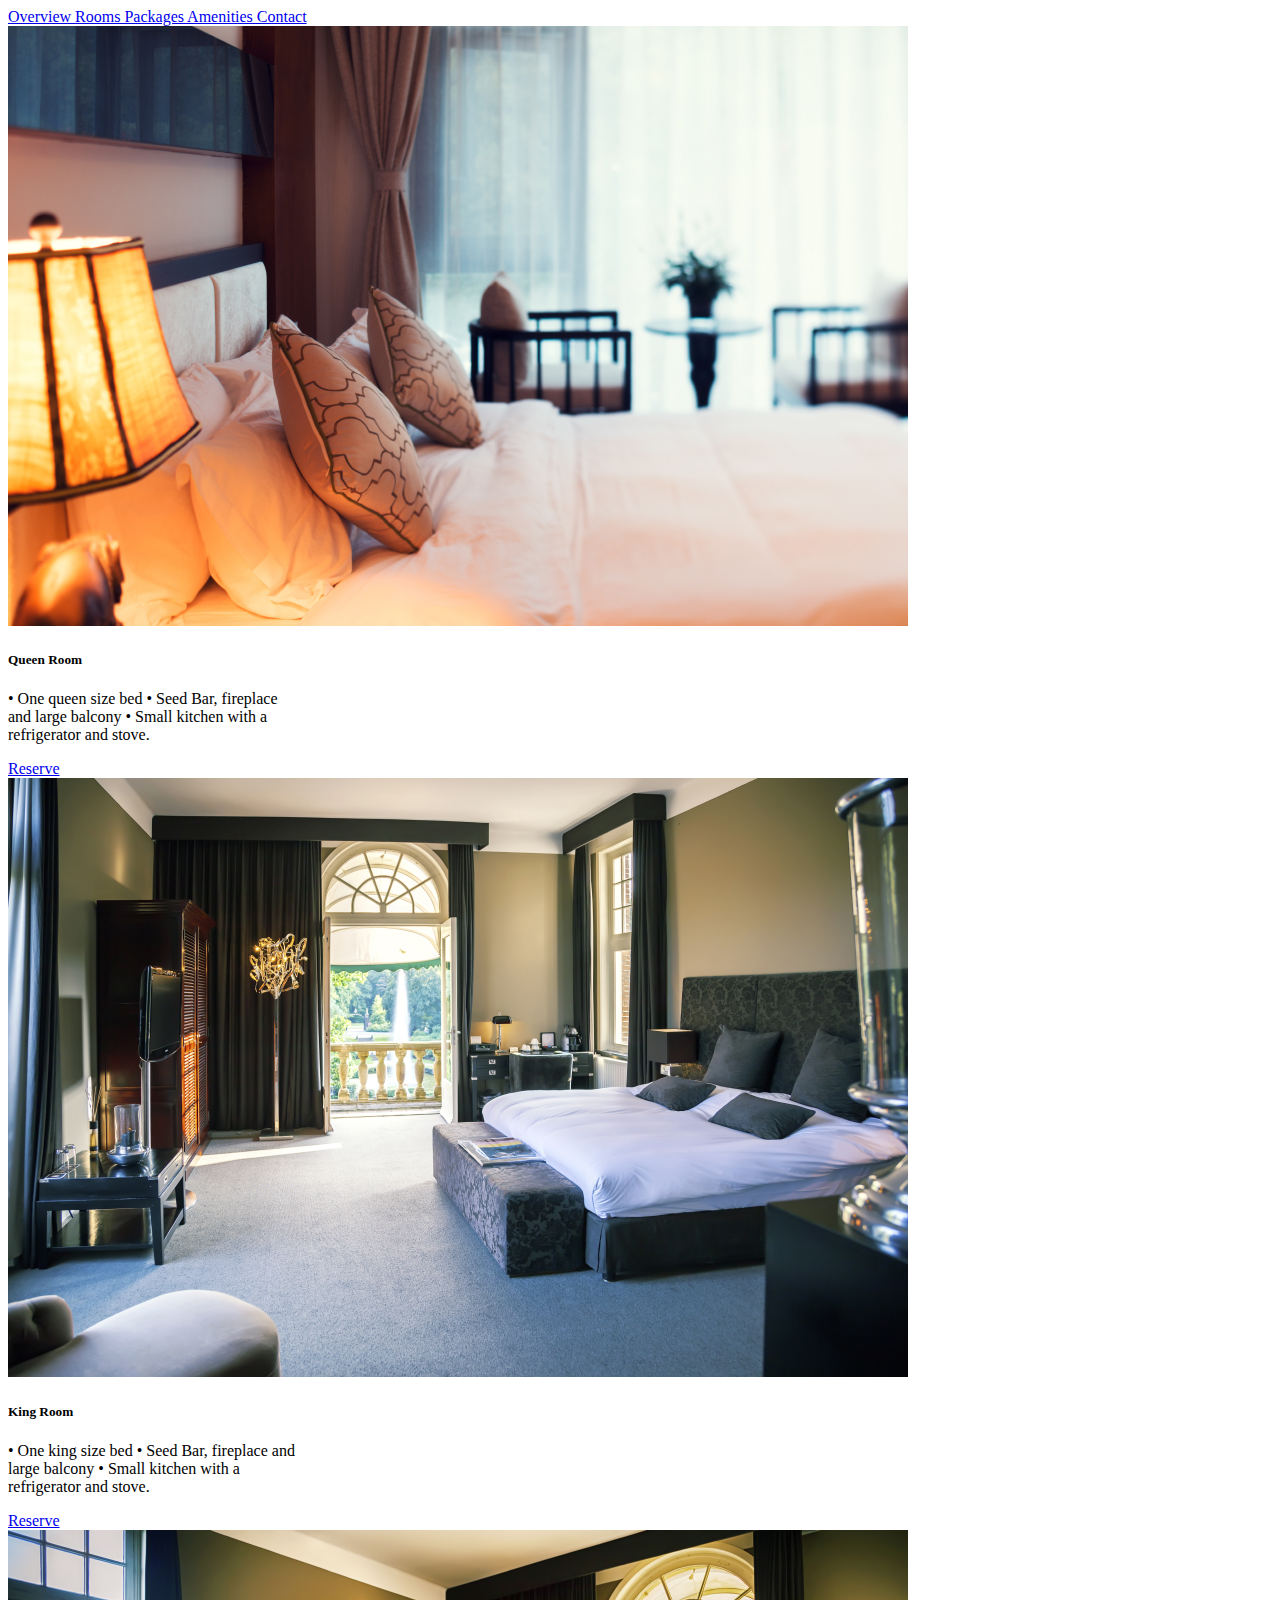
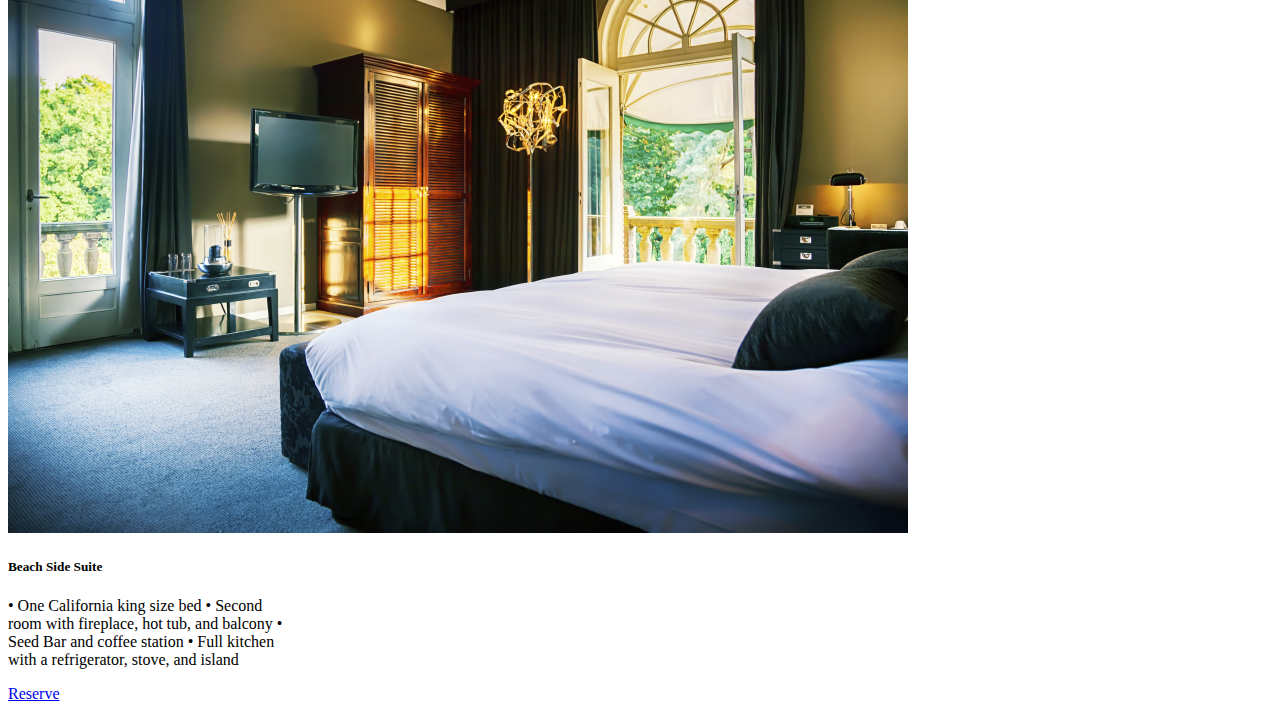
==== index.html @ 7e962826 "ab 2" ====
<!doctype html>
<html lang="en">

<head>
    <meta charset="utf-8">
    <meta name="viewport" content="width=device-width, initial-scale=1">
    <title>Bootstrap demo</title>
    <link href="https://cdn.jsdelivr.net/npm/bootstrap@5.2.2/dist/css/bootstrap.min.css" rel="stylesheet"
        integrity="sha384-Zenh87qX5JnK2Jl0vWa8Ck2rdkQ2Bzep5IDxbcnCeuOxjzrPF/et3URy9Bv1WTRi" crossorigin="anonymous">
</head>
<script src="https://cdn.jsdelivr.net/npm/bootstrap@5.2.2/dist/js/bootstrap.bundle.min.js"
    integrity="sha384-OERcA2EqjJCMA+/3y+gxIOqMEjwtxJY7qPCqsdltbNJuaOe923+mo//f6V8Qbsw3"
    crossorigin="anonymous"></script>


</html>

<nav class="navbar navbar-expand-lg bg-light">
    <div class="container-fluid">
        <a class="navbar-brand" href="#">Overview Rooms Packages Amenities Contact </a>
    </div>
</nav>
</div>
<div class="container-one">
    <div class="row">
        <div class="col">
            <div class="bigPic"></div>
                <!-- <img src="./assets/hotelMarkupAssets/header.jpg" alt=""> -->
            
        </div>
    </div>
</div>
















<div class="container"></div>
<div class="col 3"></div>
<div class="card" style="width: 18rem;">
    <img src="../assets/hotelMarkupAssets/room1.jpg" class="card-img-top" alt="...">
    <div class="card-body">
        <h5 class="card-title">Queen Room</h5>
        <p class="card-text">• One queen size bed • Seed Bar, fireplace and large balcony • Small kitchen with a
            refrigerator and stove.</p>
        <a href="#" class="btn btn-primary">Reserve</a>
    </div>
</div>
<div class="col 3"></div>
<div class="card" style="width: 18rem;">
    <img src="../assets/hotelMarkupAssets/room2.jpg" class="card-img-top" alt="...">
    <div class="card-body">
        <h5 class="card-title">King Room</h5>
        <p class="card-text">• One king size bed • Seed Bar, fireplace and large balcony • Small kitchen with a
            refrigerator and stove.</p>
        <a href="#" class="btn btn-primary">Reserve</a>
    </div>
</div>

<div class="col 3">
    <div class="card" style="width: 18rem;">
        <img src="../assets/hotelMarkupAssets/room3.jpg" class="card-img-top" alt="...">
        <div class="card-body">
            <h5 class="card-title">Beach Side Suite</h5>
            <p class="card-text">• One California king size bed • Second room with fireplace, hot tub, and balcony •
                Seed
                Bar and coffee station • Full kitchen with a refrigerator, stove, and island</p>
            <a href="#" class="btn btn-primary">Reserve</a>
        </div>
    </div>
</div>
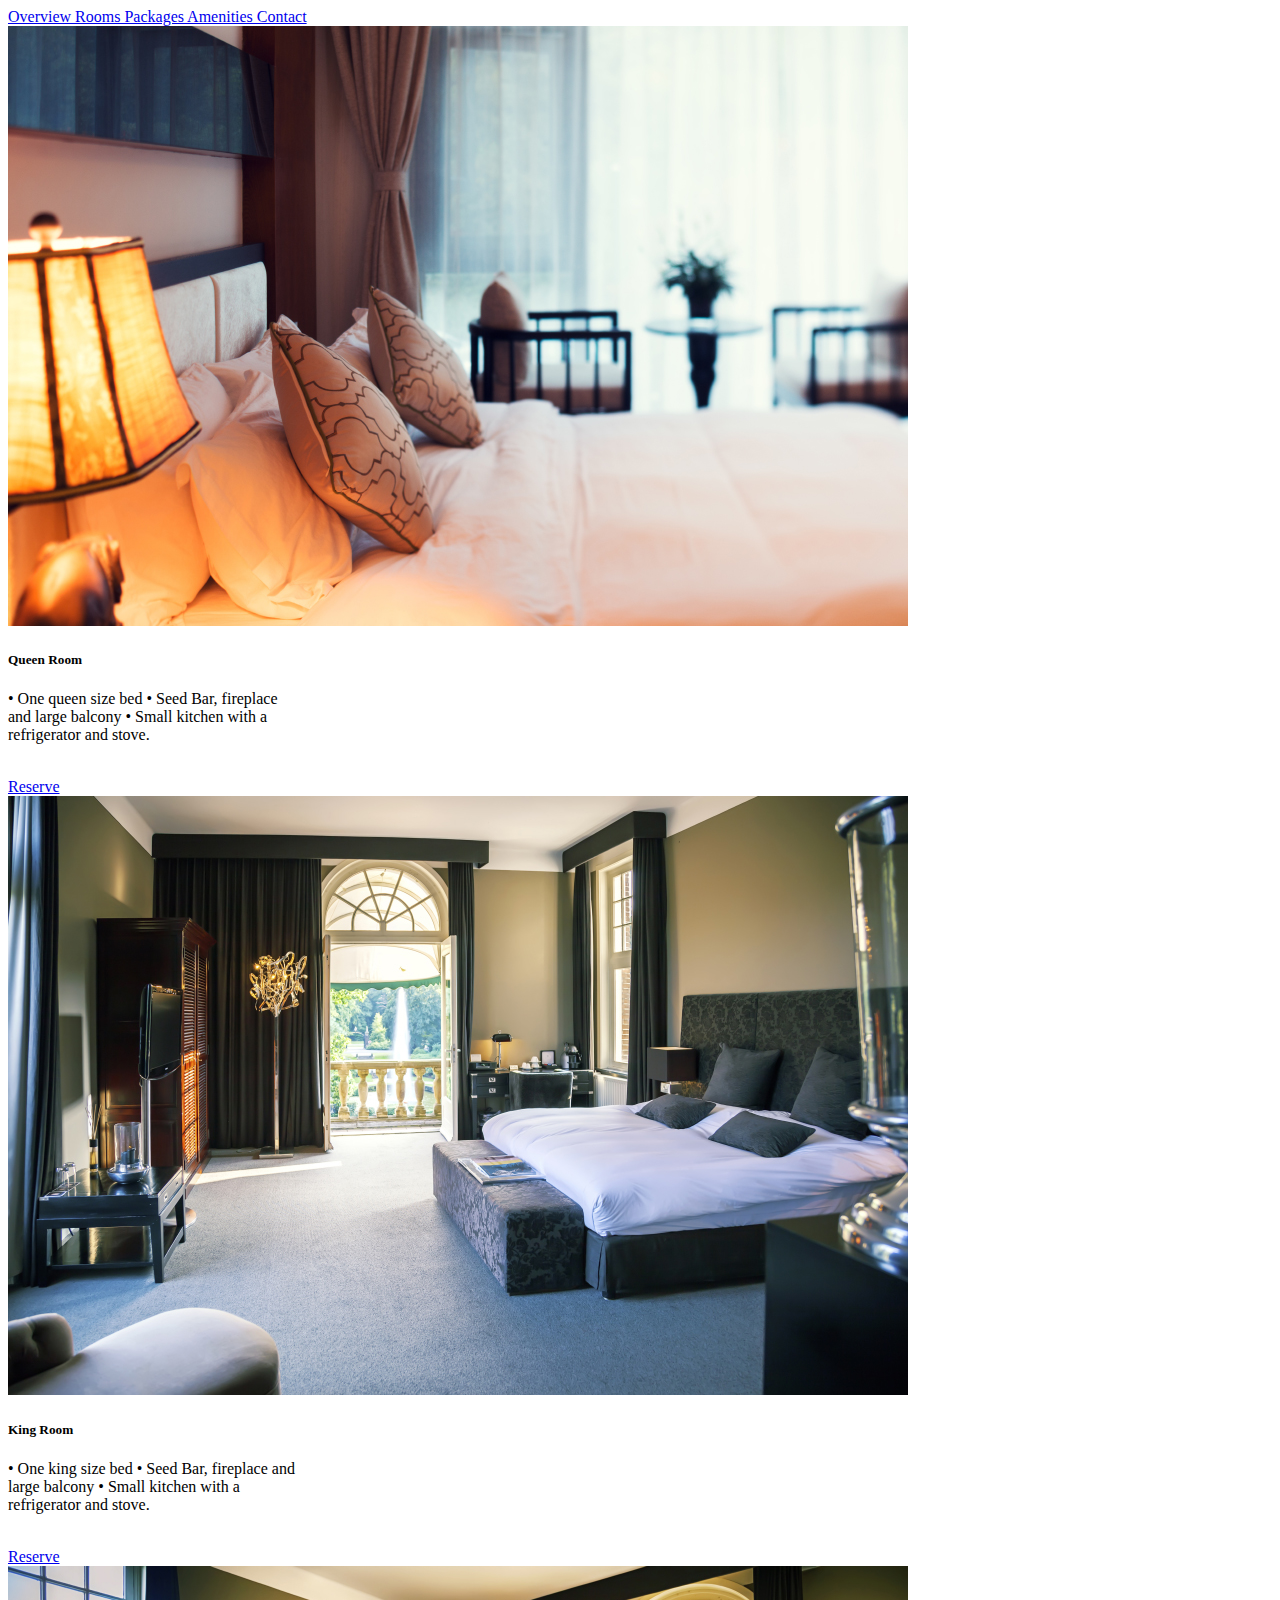
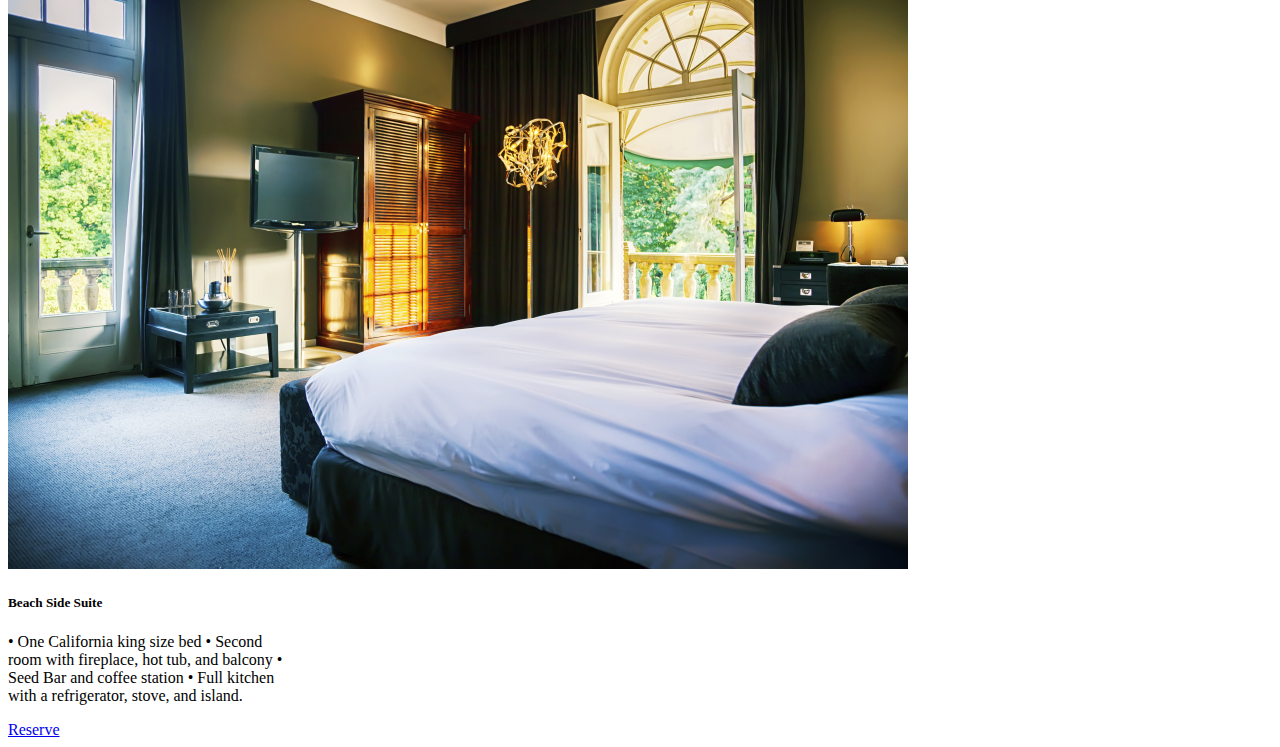
==== commit 34fad602: "ab push3" ====
--- a/index.html
+++ b/index.html
@@ -20,63 +20,54 @@
         <a class="navbar-brand" href="#">Overview Rooms Packages Amenities Contact </a>
     </div>
 </nav>
+
+
+
 </div>
 <div class="container-one">
     <div class="row">
         <div class="col">
             <div class="bigPic"></div>
-                <!-- <img src="./assets/hotelMarkupAssets/header.jpg" alt=""> -->
-            
-        </div>
-    </div>
-</div>
+            <!-- <img src="./assets/hotelMarkupAssets/header.jpg" alt=""> -->
 
 
-
-
-
-
-
-
-
-
-
-
-
-
-
-
-<div class="container"></div>
-<div class="col 3"></div>
-<div class="card" style="width: 18rem;">
-    <img src="../assets/hotelMarkupAssets/room1.jpg" class="card-img-top" alt="...">
-    <div class="card-body">
-        <h5 class="card-title">Queen Room</h5>
-        <p class="card-text">• One queen size bed • Seed Bar, fireplace and large balcony • Small kitchen with a
-            refrigerator and stove.</p>
-        <a href="#" class="btn btn-primary">Reserve</a>
-    </div>
-</div>
-<div class="col 3"></div>
-<div class="card" style="width: 18rem;">
-    <img src="../assets/hotelMarkupAssets/room2.jpg" class="card-img-top" alt="...">
-    <div class="card-body">
-        <h5 class="card-title">King Room</h5>
-        <p class="card-text">• One king size bed • Seed Bar, fireplace and large balcony • Small kitchen with a
-            refrigerator and stove.</p>
-        <a href="#" class="btn btn-primary">Reserve</a>
-    </div>
-</div>
-
-<div class="col 3">
-    <div class="card" style="width: 18rem;">
-        <img src="../assets/hotelMarkupAssets/room3.jpg" class="card-img-top" alt="...">
-        <div class="card-body">
-            <h5 class="card-title">Beach Side Suite</h5>
-            <p class="card-text">• One California king size bed • Second room with fireplace, hot tub, and balcony •
-                Seed
-                Bar and coffee station • Full kitchen with a refrigerator, stove, and island</p>
-            <a href="#" class="btn btn-primary">Reserve</a>
-        </div>
-    </div>
-</div>+            <div class="container">
+                <div class="row">
+                    <div class="col-4">
+                        <div class="card" style="width: 18rem;">
+                            <img src="./assets/hotelMarkupAssets/room1.jpg" class="card-img-top" alt="...">
+                            <div class="card-body">
+                                <h5 class="card-title">Queen Room</h5>
+                                <p class="card-text">• One queen size bed • Seed Bar, fireplace and large balcony •
+                                    Small kitchen with a refrigerator and stove.</p>
+                                <br>
+                                <a href="#" class="btn btn-primary">Reserve</a>
+                            </div>
+                        </div>
+                    </div>
+                    <div class="col-4">
+                        <div class="card" style="width: 18rem;">
+                            <img src="./assets/hotelMarkupAssets/room2.jpg" class="card-img-top" alt="...">
+                            <div class="card-body">
+                                <h5 class="card-title">King Room</h5>
+                                <p class="card-text">• One king size bed • Seed Bar, fireplace and large balcony • Small
+                                    kitchen with a refrigerator and stove.</p>
+                                <br>
+                                <a href="#" class="btn btn-primary">Reserve</a>
+                            </div>
+                        </div>
+                    </div>
+                    <div class="col-4">
+                        <div class="card" style="width: 18rem;">
+                            <img src="./assets/hotelMarkupAssets/room3.jpg" class="card-img-top" alt="...">
+                            <div class="card-body">
+                                <h5 class="card-title">Beach Side Suite</h5>
+                                <p class="card-text">• One California king size bed • Second room with fireplace, hot
+                                    tub, and balcony • Seed Bar and coffee station • Full kitchen with a refrigerator,
+                                    stove, and island.</p>
+                                <a href="#" class="btn btn-primary">Reserve</a>
+                            </div>
+                        </div>
+                    </div>
+                </div>
+            </div>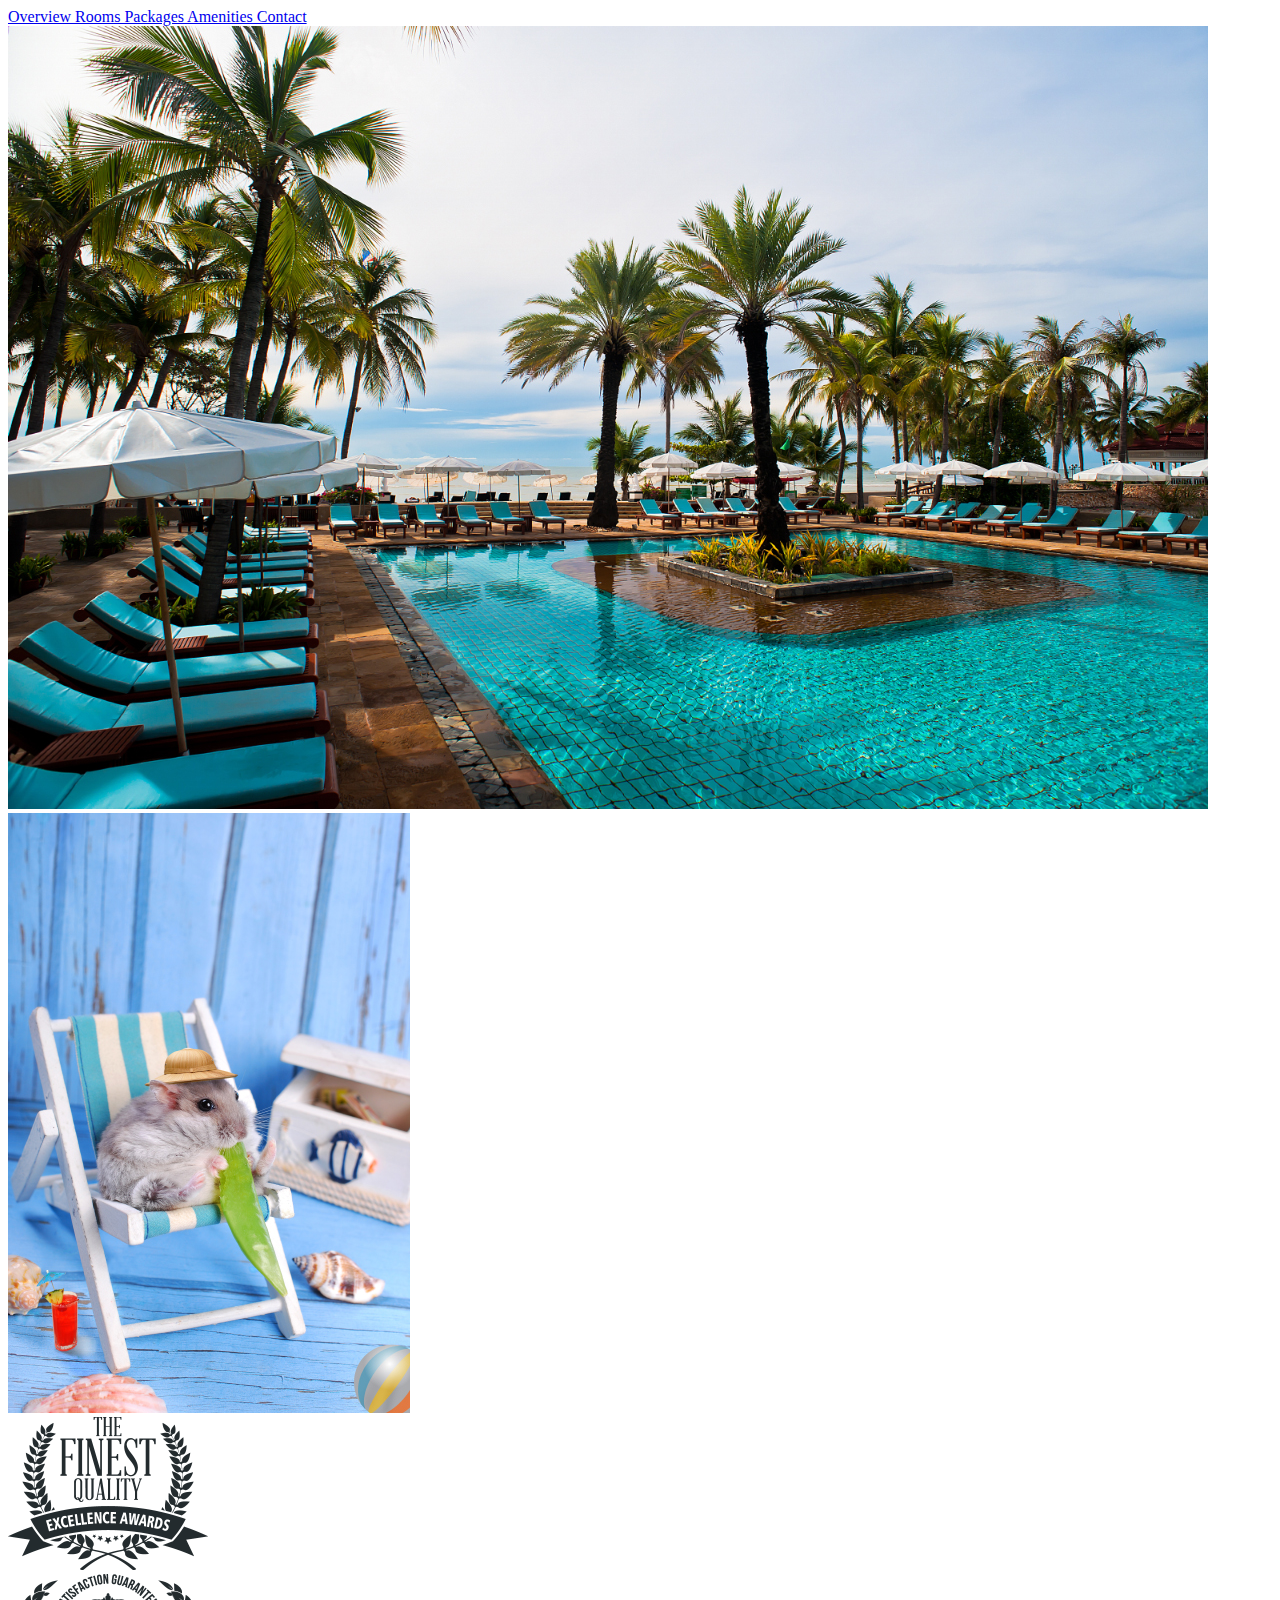
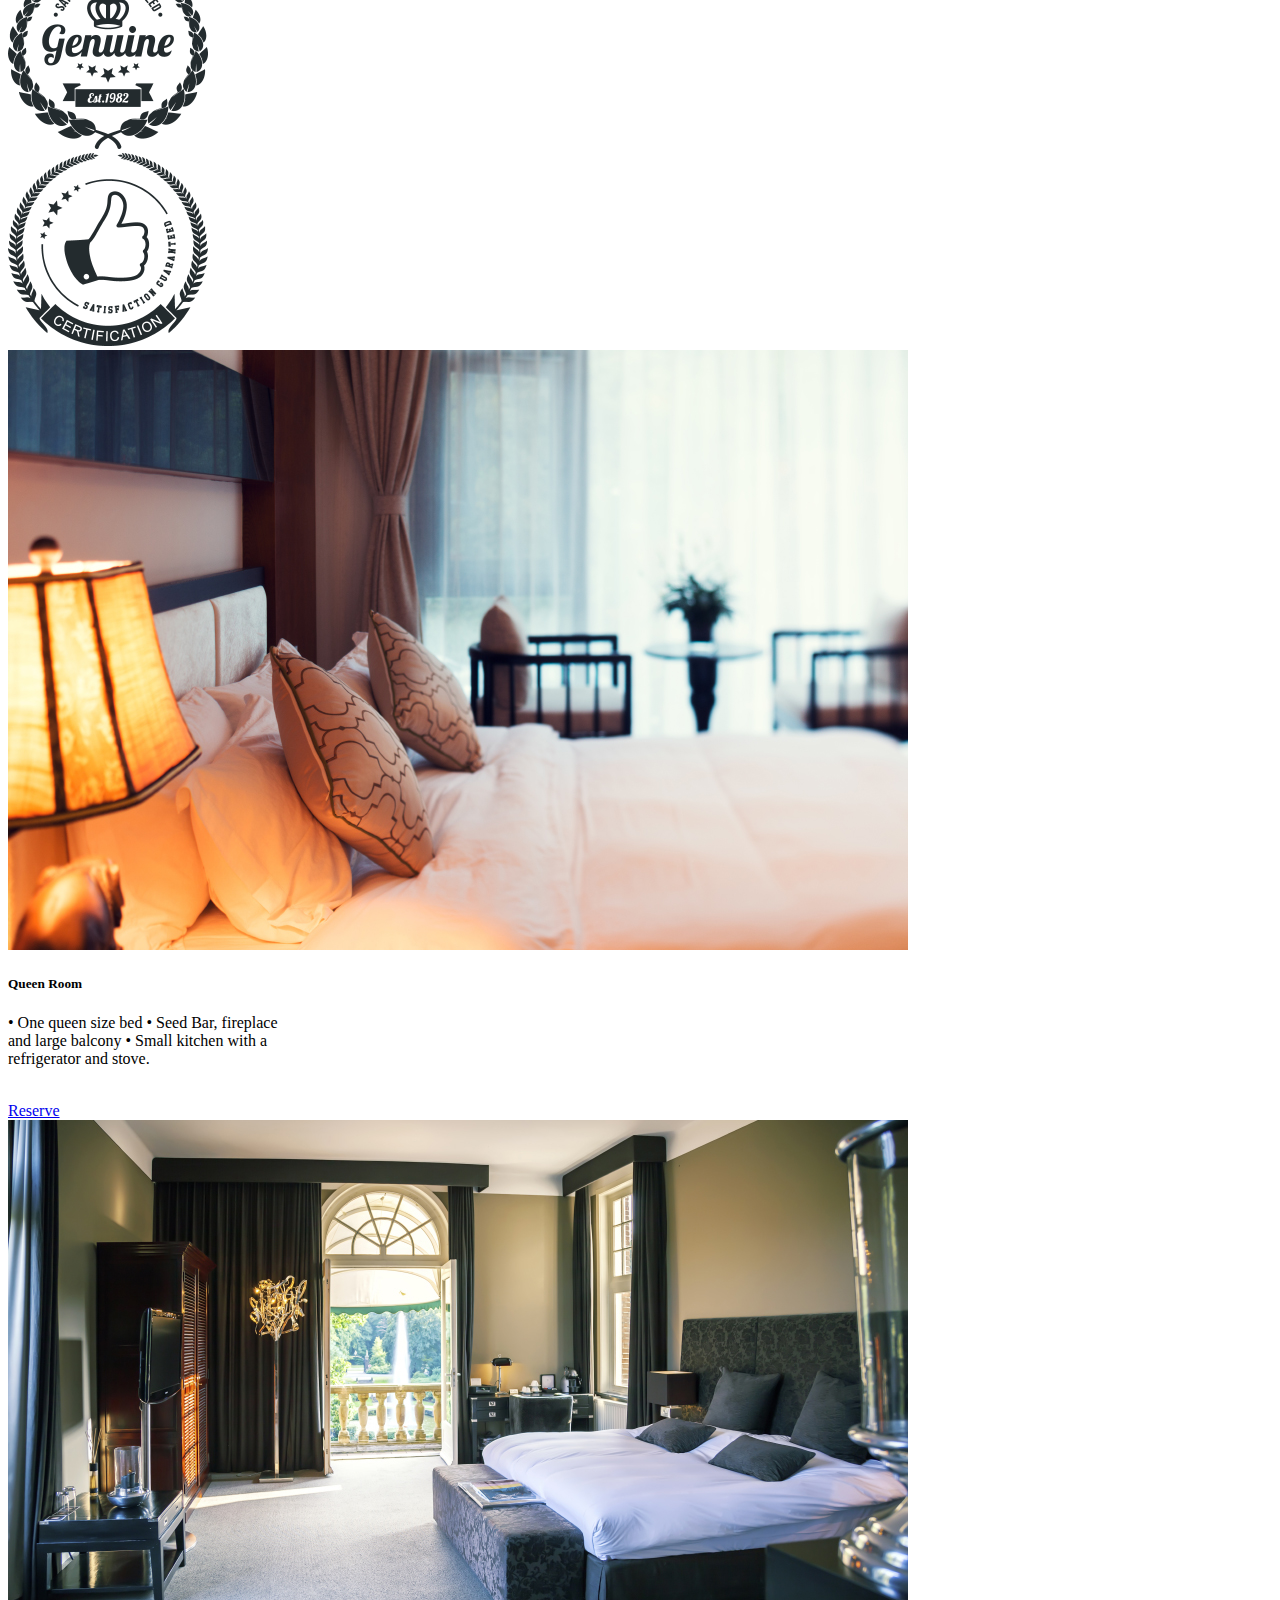
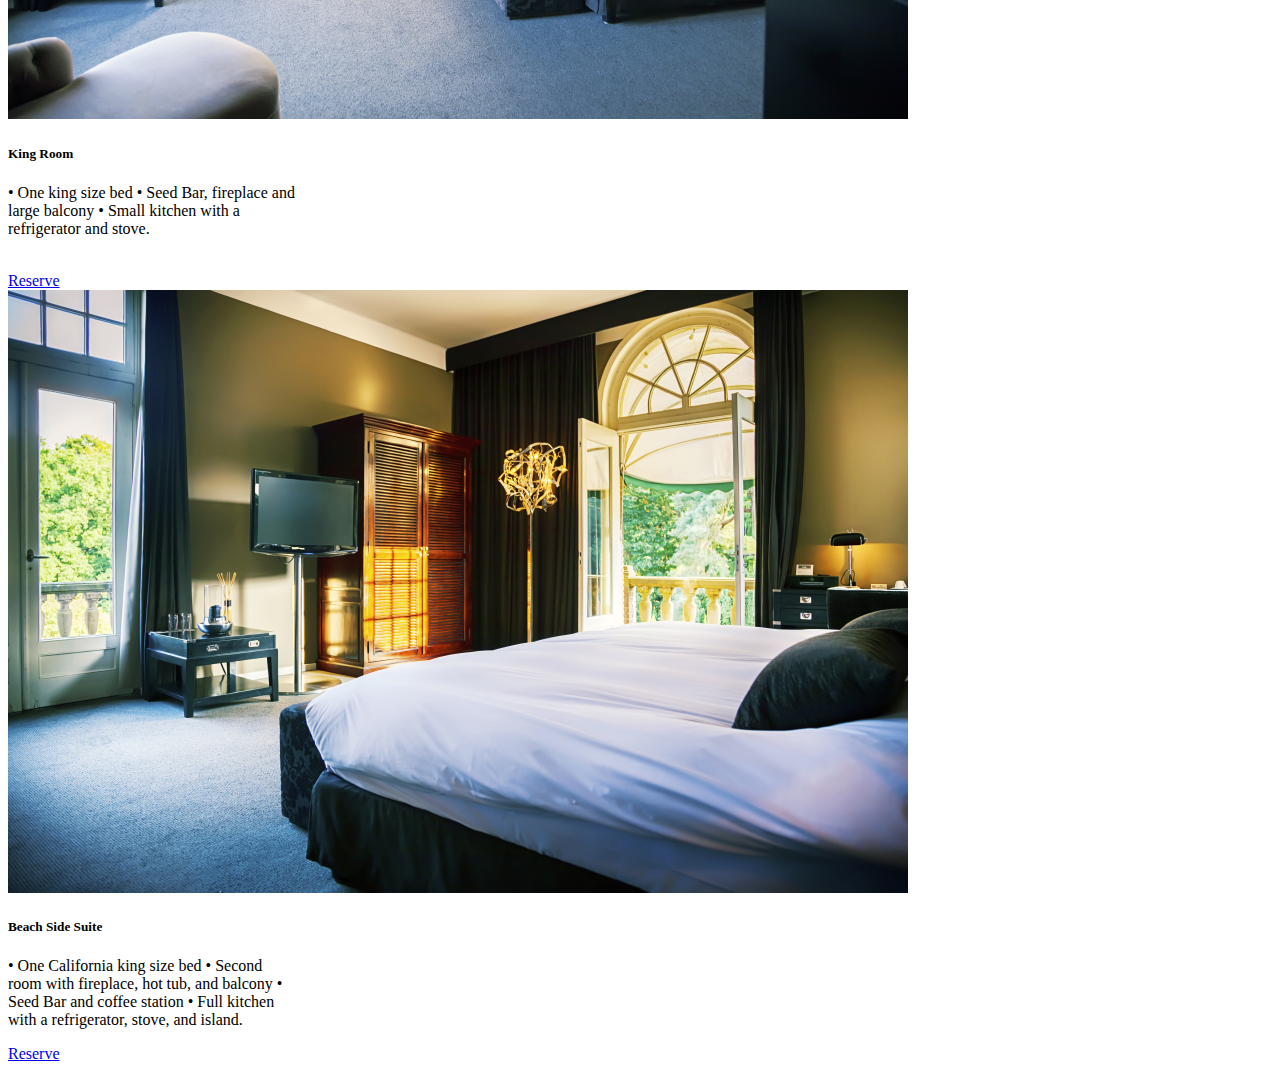
==== commit 9073318a: "ab push" ====
--- a/index.html
+++ b/index.html
@@ -7,67 +7,108 @@
     <title>Bootstrap demo</title>
     <link href="https://cdn.jsdelivr.net/npm/bootstrap@5.2.2/dist/css/bootstrap.min.css" rel="stylesheet"
         integrity="sha384-Zenh87qX5JnK2Jl0vWa8Ck2rdkQ2Bzep5IDxbcnCeuOxjzrPF/et3URy9Bv1WTRi" crossorigin="anonymous">
+    
 </head>
-<script src="https://cdn.jsdelivr.net/npm/bootstrap@5.2.2/dist/js/bootstrap.bundle.min.js"
+    <script src="https://cdn.jsdelivr.net/npm/bootstrap@5.2.2/dist/js/bootstrap.bundle.min.js"
     integrity="sha384-OERcA2EqjJCMA+/3y+gxIOqMEjwtxJY7qPCqsdltbNJuaOe923+mo//f6V8Qbsw3"
     crossorigin="anonymous"></script>
-
-
+    <link rel="stylesheet" href="../BurrAHamsterHotel/css/styles.css">
 </html>
-
-<nav class="navbar navbar-expand-lg bg-light">
-    <div class="container-fluid">
-        <a class="navbar-brand" href="#">Overview Rooms Packages Amenities Contact </a>
+<div class="container-navbar">
+    <nav class="navbar navbar-expand-lg bg-light">
+        <a class="navbar-brand" href="#">Overview Rooms Packages Amenities Contact
+        </a>
+    </nav>
+</div>
+<!--the header photo -->
+</div>
+<div class="container-one">
+    <div class="row">
+        <div class="col 3">
+            <div class="smallPic"></div>
+            <img src="./assets/hotelMarkupAssets/header.jpg" alt="pool side image">
+        </div>
     </div>
-</nav>
+</div>
+<!--the little hamster on a chair -->
+<div class="container-two">
+    <div class="row">
+        <div class="col 2">
+            <div class="bigPic"></div>
+            <img src="./assets/hotelMarkupAssets/hamsterhomejpg.jpg" alt="hamster on chair">
+        </div>
+    </div>
+</div>
+<!--the three little images next to the hamster-->
+<div class="container-three">
+    <div class="row">
+        <div class="col 2">
+            <div class="smallPic"></div>
+            <img src="./assets/hotelMarkupAssets/awardfinest.png" alt="the finest quality">
+        </div>
+        <div class="col 2">
+            <div class="smallPic"></div>
+            <img src="./assets/hotelMarkupAssets/awardgenuine.png" alt="the finest quality">
+        </div>
+        <div class="col 2">
+            <div class="smallPic"></div>
+            <img src="./assets/hotelMarkupAssets/awardsatisfaction.png" alt="the finest quality">
+        </div>
+    </div>
+</div>
 
 
 
-</div>
-<div class="container-one">
-    <div class="row">
-        <div class="col">
-            <div class="bigPic"></div>
-            <!-- <img src="./assets/hotelMarkupAssets/header.jpg" alt=""> -->
 
 
-            <div class="container">
-                <div class="row">
-                    <div class="col-4">
-                        <div class="card" style="width: 18rem;">
-                            <img src="./assets/hotelMarkupAssets/room1.jpg" class="card-img-top" alt="...">
-                            <div class="card-body">
-                                <h5 class="card-title">Queen Room</h5>
-                                <p class="card-text">• One queen size bed • Seed Bar, fireplace and large balcony •
-                                    Small kitchen with a refrigerator and stove.</p>
-                                <br>
-                                <a href="#" class="btn btn-primary">Reserve</a>
-                            </div>
-                        </div>
-                    </div>
-                    <div class="col-4">
-                        <div class="card" style="width: 18rem;">
-                            <img src="./assets/hotelMarkupAssets/room2.jpg" class="card-img-top" alt="...">
-                            <div class="card-body">
-                                <h5 class="card-title">King Room</h5>
-                                <p class="card-text">• One king size bed • Seed Bar, fireplace and large balcony • Small
-                                    kitchen with a refrigerator and stove.</p>
-                                <br>
-                                <a href="#" class="btn btn-primary">Reserve</a>
-                            </div>
-                        </div>
-                    </div>
-                    <div class="col-4">
-                        <div class="card" style="width: 18rem;">
-                            <img src="./assets/hotelMarkupAssets/room3.jpg" class="card-img-top" alt="...">
-                            <div class="card-body">
-                                <h5 class="card-title">Beach Side Suite</h5>
-                                <p class="card-text">• One California king size bed • Second room with fireplace, hot
-                                    tub, and balcony • Seed Bar and coffee station • Full kitchen with a refrigerator,
-                                    stove, and island.</p>
-                                <a href="#" class="btn btn-primary">Reserve</a>
-                            </div>
-                        </div>
-                    </div>
+
+
+
+
+
+<!--start of the three cards that are the rooms and descriptions -->
+<div class="container-four">
+    <div class="row">
+        <div class="col-3">
+            <div class="card" style="width: 18rem;">
+                <img src="./assets/hotelMarkupAssets/room1.jpg" class="card-img-top" alt="...">
+                <div class="card-body">
+                    <h5 class="card-title">Queen Room</h5>
+                    <p class="card-text">• One queen size bed • Seed Bar, fireplace and
+                        large
+                        balcony •
+                        Small kitchen with a refrigerator and stove.</p>
+                    <br>
+                    <a href="#" class="btn btn-primary">Reserve</a>
                 </div>
-            </div>+            </div>
+        </div>
+        <div class="col-3">
+            <div class="card" style="width: 18rem;">
+                <img src="./assets/hotelMarkupAssets/room2.jpg" class="card-img-top" alt="...">
+                <div class="card-body">
+                    <h5 class="card-title">King Room</h5>
+                    <p class="card-text">• One king size bed • Seed Bar, fireplace and large
+                        balcony • Small
+                        kitchen with a refrigerator and stove.</p>
+                    <br>
+                    <a href="#" class="btn btn-primary">Reserve</a>
+                </div>
+            </div>
+        </div>
+        <div class="col-3">
+            <div class="card" style="width: 18rem;">
+                <img src="./assets/hotelMarkupAssets/room3.jpg" class="card-img-top" alt="...">
+                <div class="card-body">
+                    <h5 class="card-title">Beach Side Suite</h5>
+                    <p class="card-text">• One California king size bed • Second room with
+                        fireplace, hot
+                        tub, and balcony • Seed Bar and coffee station • Full kitchen with a
+                        refrigerator,
+                        stove, and island.</p>
+                    <a href="#" class="btn btn-primary">Reserve</a>
+                </div>
+            </div>
+        </div>
+    </div>
+</div>